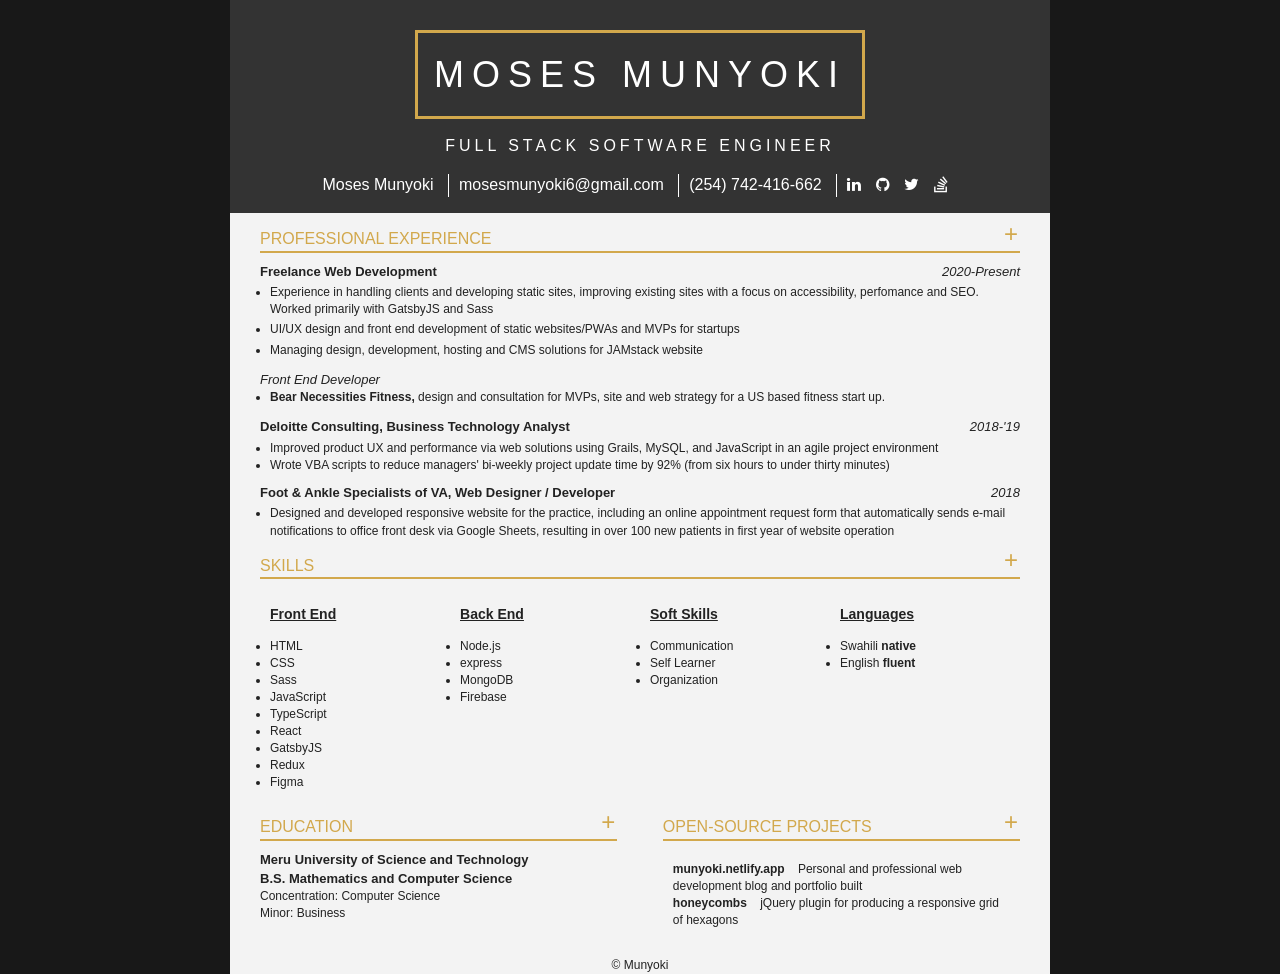
==== index.html @ 93ba95ab "final" ====
<!DOCTYPE html>
<html>

<head>
	<meta name="viewport" content="width=device-width, initial-scale=1">
	<title>Moses Munyoki Resume</title>
	<link rel="stylesheet" href="style.css">
	<link rel="stylesheet" href="https://maxcdn.bootstrapcdn.com/font-awesome/4.6.1/css/font-awesome.min.css">
</head>

<body>
	<main id="cv">
		<section class="top">
			<div class="uppercase name">
				<a href="https://munyoki.netlify.app">Moses Munyoki</a>
			</div>
			<div class="uppercase role">Full Stack Software Engineer</div>
			<div>
				<ul class="contact">
					<li><a href="https://munyoki.netlify.app">Moses Munyoki</a></li>
					<li><a href="mailto:mosesmunyoki6@gmail.com">mosesmunyoki6@gmail.com</a></li>
					<li><a href="tel:+254742416662">(254) 742-416-662</a></li>
					<li>
						<a href="https://www.linkedin.com/in/moses-munyoki-125b09215"><i class="fa fa-linkedin" aria-hidden="true"></i></a>
						<a href="https://github.com/Mnyoki"><i class="fa fa-github" aria-hidden="true"></i></a>
						<a href="https://twitter.com/mosesmunyoki6"><i class="fa fa-twitter" aria-hidden="true"></i></a>
						<a href="https://stackoverflow.com/users/16679363/m-nyoki"><i class="fa fa-stack-overflow" aria-hidden="true"></i></a>
					</li>
				</ul>
			</div>
		</section>

		<section class="middle">
			<div id="work">
				<div class="header">Professional Experience</div>
				<div class="content">
					<div class="job">Freelance Web Development<span class="year">2020-Present</span></div>
					<ul class="custom-bullet">
						<li>Experience in handling clients and developing static sites, improving existing sites with a focus on accessibility, perfomance and SEO. Worked primarily with GatsbyJS and Sass</li>
						<li>UI/UX design and front end development of static websites/PWAs and MVPs for startups</li>
						<li>Managing design, development, hosting and CMS solutions for JAMstack website</li>
					</ul>

					<div class="projects">
						<div class="project">
							<div class="project-header">Front End Developer </div>
							<ul class="custom-bullet">
								<li><strong>Bear Necessities Fitness, </strong>design and consultation for MVPs, site and web strategy for a US based fitness start up. </li>
							</ul>
						</div>
					</div> <!-- /projects -->

					<div class="job">Deloitte Consulting, Business Technology Analyst<span class="year">2018-'19</span></div>
					<ul class="custom-bullet">
						<li>Improved product UX and performance via web solutions using Grails, MySQL, and JavaScript in an agile project environment</li>
						<li>Wrote VBA scripts to reduce managers' bi-weekly project update time by 92% (from six hours to under thirty minutes)</li>
					</ul>

					<div class="job">Foot & Ankle Specialists of VA, Web Designer / Developer<span class="year">2018</span></div>
					<ul class="custom-bullet">
						<li>Designed and developed responsive website for the practice, including an online appointment request form that automatically sends e-mail notifications to office front desk via Google Sheets, resulting in over 100 new patients in first year of website operation</li>
					</ul>
				</div>
			</div> <!-- /work -->

			<div id="skills">
				<div class="header">Skills</div>
				<div class="content">
					
					<div class="row">
                     <div class="column">
                       <h3><u>Front End</u></h3>
                         <ul>
							 <li>HTML</li>
							 <li>CSS</li>
							 <li>Sass</li>
							 <li>JavaScript</li>
							 <li>TypeScript</li>
							 <li>React</li>
							 <li>GatsbyJS</li>
							 <li>Redux</li>
							 <li>Figma</li>
						 </ul>
                     </div>
                     <div class="column">
                       <h3><u>Back End</u></h3>
                       <ul>
						   <li>Node.js</li>
						   <li>express</li>
						   <li>MongoDB</li>
						   <li>Firebase</li>
					   </ul>
                     </div>
                     <div class="column">
                       <h3><u>Soft Skills</u></h3>
                       <ul>
						   <li>Communication</li>
						   <li>Self Learner</li>
						   <li>Organization</li>
					   </ul>
                     </div>
                     <div class="column">
                       <h3><u>Languages</u></h3>
                       <ul>
						   <li>Swahili <strong>native</strong> </li>
						   <li>English <strong>fluent</strong></li>
					   </ul>
                     </div>
                     </div>
					
				</div>
			</div>

			<div class="split-pane">
				<div id="education">
					<div class="header">Education </div>
					<div class="content">
						<div class="img-with-text">
							<ul><span class="job">Meru University of Science and Technology<br>B.S. Mathematics and Computer Science</span>
								<li>Concentration: Computer Science</li>
								<li>Minor: Business</li>
							</ul>
						</div>
					</div>
				</div>

				<div id="research">
					<div class="header">Open-Source Projects</div>
					<div class="content">
						<ul>
							<li><a class="project" href="https://munyoki.netlify.app">munyoki.netlify.app</a> Personal and professional web development blog and portfolio built </li>
							<li><a class="project" href="https://github.com/Mnyoki/honeycombs">honeycombs</a> jQuery plugin for producing a responsive grid of hexagons</li>
						</ul>
					</div>
				</div>
			</div>

			<footer>© Munyoki</footer>

		</section>
	</main>
</body>
</html>
---- style.css ----
/*
 *
 * GLOBAL STYLING
 *
 */

html, body {
	background-color: #181818;
	font-family: 'Segoe UI', helvetica, arial, sans-serif;
	font-size: 16px;
	color: #222;
	margin: 0;
	padding: 0;
}

body {
	/*zoom: 94.75%;*/ /* Used for printing in Chrome */
}

a {
	text-decoration: none;
	color: inherit;
}

* {
	-webkit-font-smoothing: antialiased;
	box-sizing: border-box;
	line-height: 1.4257;
}

ul {
	margin: 0;
	padding: 0;
}

footer {
	padding-top: 10px;
	text-align: center;
}

.uppercase {
	text-transform: uppercase;
}

#cv {
	width: 90%;
	max-width: 820px;
	background-color: #f3f3f3;
	margin: 0 auto;
	position: relative;
	z-index: 1;
}


/*
 *
 * TOP HEADER
 *
 */

.top {
	width: 100%;
	background-color: rgb(51,51,51);
	color: #fff;
	text-align: center;
	padding: 30px 30px 16px;
}
.name {
	border: 3px solid rgb(210,168,76);
	padding: 16px;
	letter-spacing: 8px;
	font-size: 36px;
	display: inline-block;
}
.role {
	padding: 16px 0;
	letter-spacing: 4px;
	font-size: 16px;
}
.contact {
	padding-left: 0;
	margin: 0;
	font-size: 16px;
}
.contact li {
	display: inline-block;
	padding: 0 10px;
}
.contact li:not(:first-child) {
	border-left: 1px solid #fff;
}
.fa {
	padding-right: 10px;
}


/*
 *
 * MAIN SECTION GLOBAL STYLING
 *
 */

.middle {
	font-size: 12px;
	position: relative;
	padding: 0 30px;
}

.header {
	color: rgb(210,168,76);
	text-transform: uppercase;
	width: 100%;
	border-bottom: 2px solid rgb(210,168,76);
	font-size: 16px;
	position: relative;
}
.header:after {
	content: '+';
	position: absolute;
	right: 2px;
	font-size: 24px;
	bottom: 0;
}


/*
 *
 * WORK SECTION
 *
 */

#work {
	margin: 15px 0;
}
#work ul:first-of-type li + li {
	padding-top: 3px;
}
.job {
	margin: 10px 0 3px;
	font-weight: bold;
	font-size: 13px;
}
.year {
	position: absolute;
	right: 30px;
	font-style: italic;
	font-weight: normal;
}
.custom-bullet {
	padding-left: 10px;
}


/*
 *
 * PROJECT SPOTLIGHTS
 *
 */

.project {
	margin: 12px 0;
}
.project-header {
	font-size: 13px;
	font-style: italic;
}


/*
 *
 * SKILLS
 *
 */

#skills {
	margin: 15px 0;
	width: 100%;
	
}
.skills-list {
	list-style: none;
	-webkit-column-count: 6;
	-moz-column-count: 6;
	column-count: 6;
	-webkit-columns: 6;
	-moz-columns: 6;
	columns: 6;
	text-align: center;
	padding-left: 0;
	font-size: 13px;
	padding-top: 10px;
	

	

}

/*.skills-list  li {
width: 40px;
height: 30px;
background-color: blue;

}*/

.column {
	list-style: none;
  float: left;
  width: 25%;
  padding: 10px;
  height: auto; /* Should be removed. Only for demonstration */
}

/* Clear floats after the columns */
.row:after {
  content: "";
  display: table;
  clear: both;
}

/* Responsive layout - makes the four columns stack on top of each other instead of next to each other */
@media screen and (max-width: 600px) {
  .column {
    width: 50%;
  }
}
/*
 *
 * EDUCATION
 *
 */

.split-pane {
	margin: 15px 0 7px;
	display: flex;
	justify-content: space-between;
}

#education, #research {
	width: 47%;
	display: inline-block;
	font-size: 12px;
}
#education ul, #research ul {
	list-style: none;
	padding: 0;
}

.img-with-text {
  display: flex;
  align-items: center;
  margin-top: 10px;
}


/*
 *
 * PROJECTS / OPEN-SOURCE
 *
 */
 #research .content {
 	margin-top: 10px;
	 padding: 10px;
 }
 #research .project {
	font-weight: bold;
	padding-right: 10px;
}


/* ----------------------------------------------Print---------------------------------------------------------------------*/

@media print {
	html, body {
		background-color: #f3f3f3;
		font-family: 'Segoe UI', helvetica, arial, sans-serif;
		-webkit-print-color-adjust: exact;
	}
	#cv {
		width: auto;
		max-width: none;
	}
	.content {
		font-weight: 300; /* lighter for pdf printing */
	}
	.job, #research .project { /* lighter for pdf printing */
		font-weight: 600;
	}
}
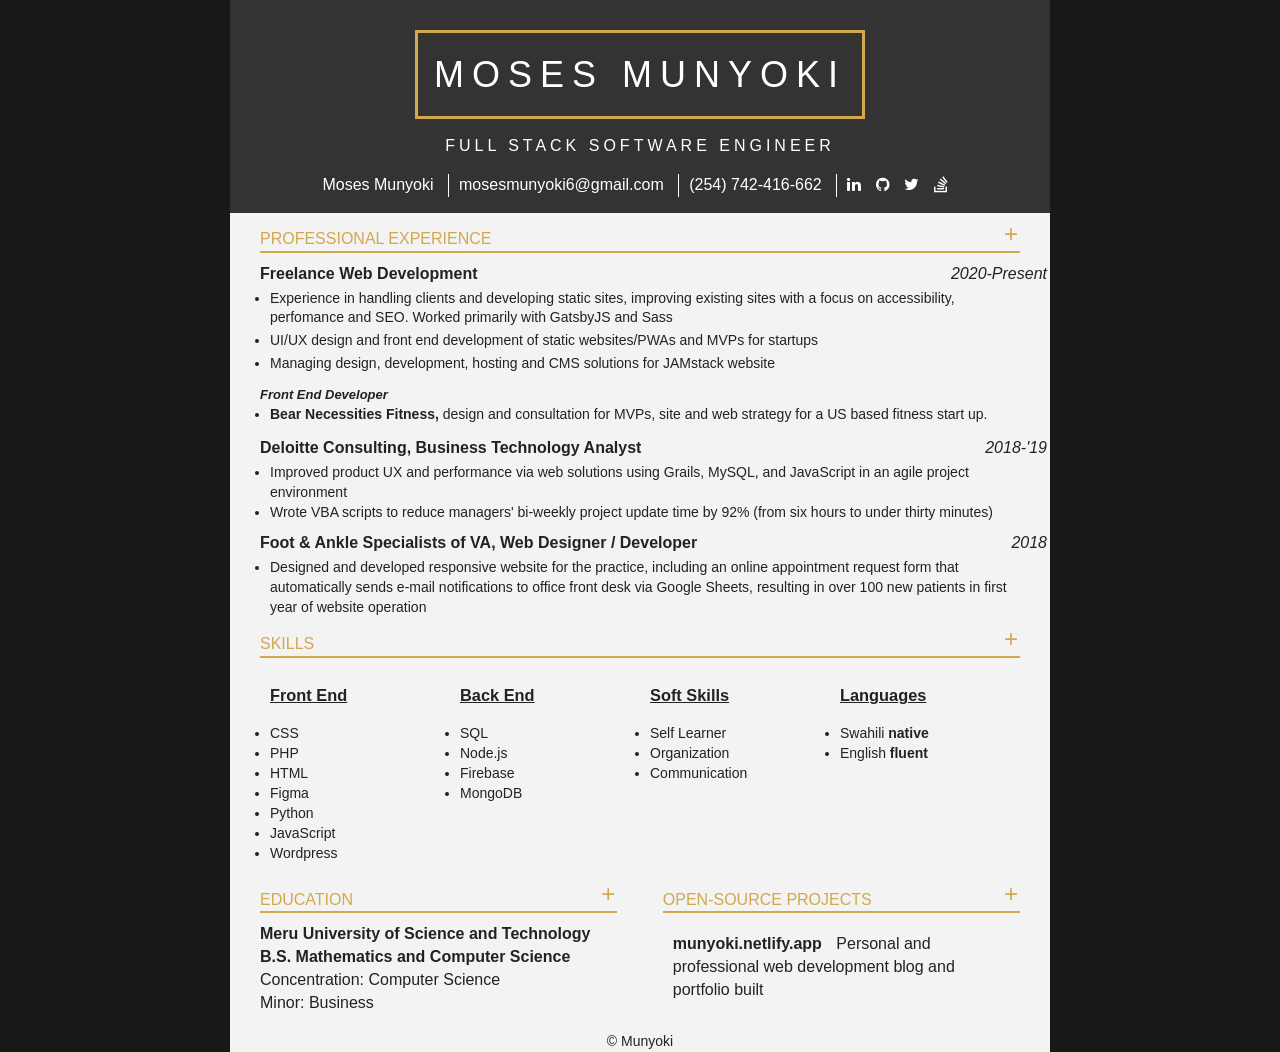
==== commit 329d9a5f: "refublishing" ====
--- a/index.html
+++ b/index.html
@@ -71,32 +71,30 @@
                      <div class="column">
                        <h3><u>Front End</u></h3>
                          <ul>
+							 <li>CSS</li>
+							 <li>PHP</li>
 							 <li>HTML</li>
-							 <li>CSS</li>
-							 <li>Sass</li>
+							 <li>Figma</li>
+							 <li>Python</li>
 							 <li>JavaScript</li>
-							 <li>TypeScript</li>
-							 <li>React</li>
-							 <li>GatsbyJS</li>
-							 <li>Redux</li>
-							 <li>Figma</li>
+							 <li>Wordpress</li>
 						 </ul>
                      </div>
                      <div class="column">
                        <h3><u>Back End</u></h3>
                        <ul>
+						   <li>SQL</li>
 						   <li>Node.js</li>
-						   <li>express</li>
+						   <li>Firebase</li>
 						   <li>MongoDB</li>
-						   <li>Firebase</li>
 					   </ul>
                      </div>
                      <div class="column">
                        <h3><u>Soft Skills</u></h3>
                        <ul>
-						   <li>Communication</li>
 						   <li>Self Learner</li>
 						   <li>Organization</li>
+						   <li>Communication</li>
 					   </ul>
                      </div>
                      <div class="column">
@@ -129,7 +127,7 @@
 					<div class="content">
 						<ul>
 							<li><a class="project" href="https://munyoki.netlify.app">munyoki.netlify.app</a> Personal and professional web development blog and portfolio built </li>
-							<li><a class="project" href="https://github.com/Mnyoki/honeycombs">honeycombs</a> jQuery plugin for producing a responsive grid of hexagons</li>
+							<!--<li><a class="project" href="https://github.com/Mnyoki/honeycombs">honeycombs</a> jQuery plugin for producing a responsive grid of hexagons</li>-->
 						</ul>
 					</div>
 				</div>
--- a/style.css
+++ b/style.css
@@ -14,7 +14,7 @@
 }
 
 body {
-	/*zoom: 94.75%;*/ /* Used for printing in Chrome */
+	/*zoom: 94.75%; /* Used for printing in Chrome */
 }
 
 a {
@@ -101,7 +101,7 @@
  */
 
 .middle {
-	font-size: 12px;
+	font-size: 14px;
 	position: relative;
 	padding: 0 30px;
 }
@@ -138,11 +138,11 @@
 .job {
 	margin: 10px 0 3px;
 	font-weight: bold;
-	font-size: 13px;
+	font-size: 16px;
 }
 .year {
 	position: absolute;
-	right: 30px;
+	right: 3px;
 	font-style: italic;
 	font-weight: normal;
 }
@@ -163,6 +163,7 @@
 .project-header {
 	font-size: 13px;
 	font-style: italic;
+	font-weight: bold;
 }
 
 
@@ -238,7 +239,7 @@
 #education, #research {
 	width: 47%;
 	display: inline-block;
-	font-size: 12px;
+	font-size: 16px;
 }
 #education ul, #research ul {
 	list-style: none;
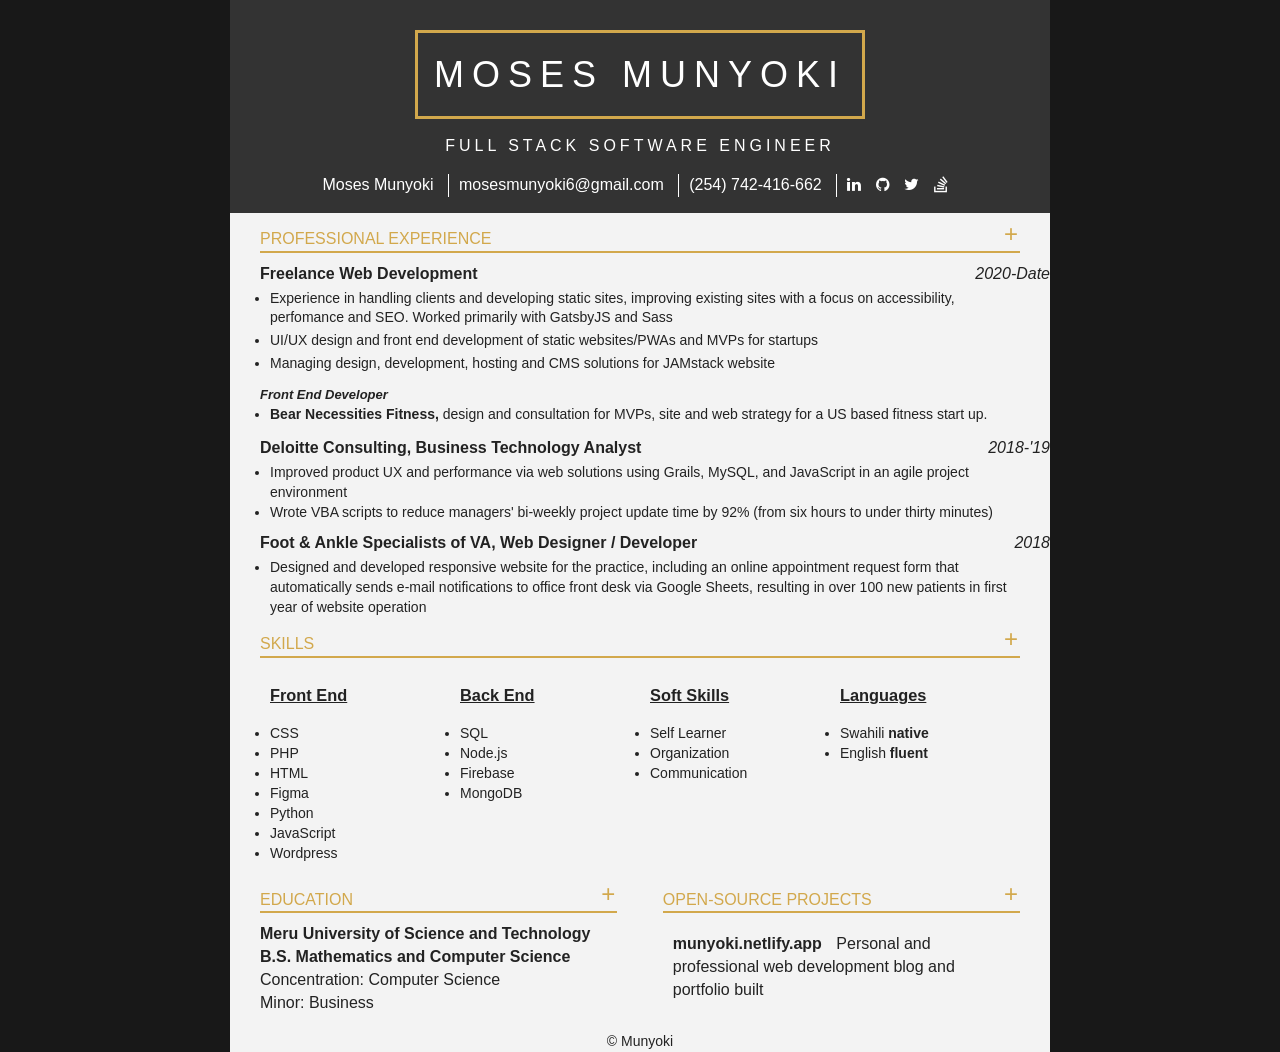
==== commit 58ce321f: "errors" ====
--- a/index.html
+++ b/index.html
@@ -34,7 +34,7 @@
 			<div id="work">
 				<div class="header">Professional Experience</div>
 				<div class="content">
-					<div class="job">Freelance Web Development<span class="year">2020-Present</span></div>
+					<div class="job">Freelance Web Development<span class="year">2020-Date</span></div>
 					<ul class="custom-bullet">
 						<li>Experience in handling clients and developing static sites, improving existing sites with a focus on accessibility, perfomance and SEO. Worked primarily with GatsbyJS and Sass</li>
 						<li>UI/UX design and front end development of static websites/PWAs and MVPs for startups</li>
--- a/style.css
+++ b/style.css
@@ -142,7 +142,7 @@
 }
 .year {
 	position: absolute;
-	right: 3px;
+	right: 0;
 	font-style: italic;
 	font-weight: normal;
 }
